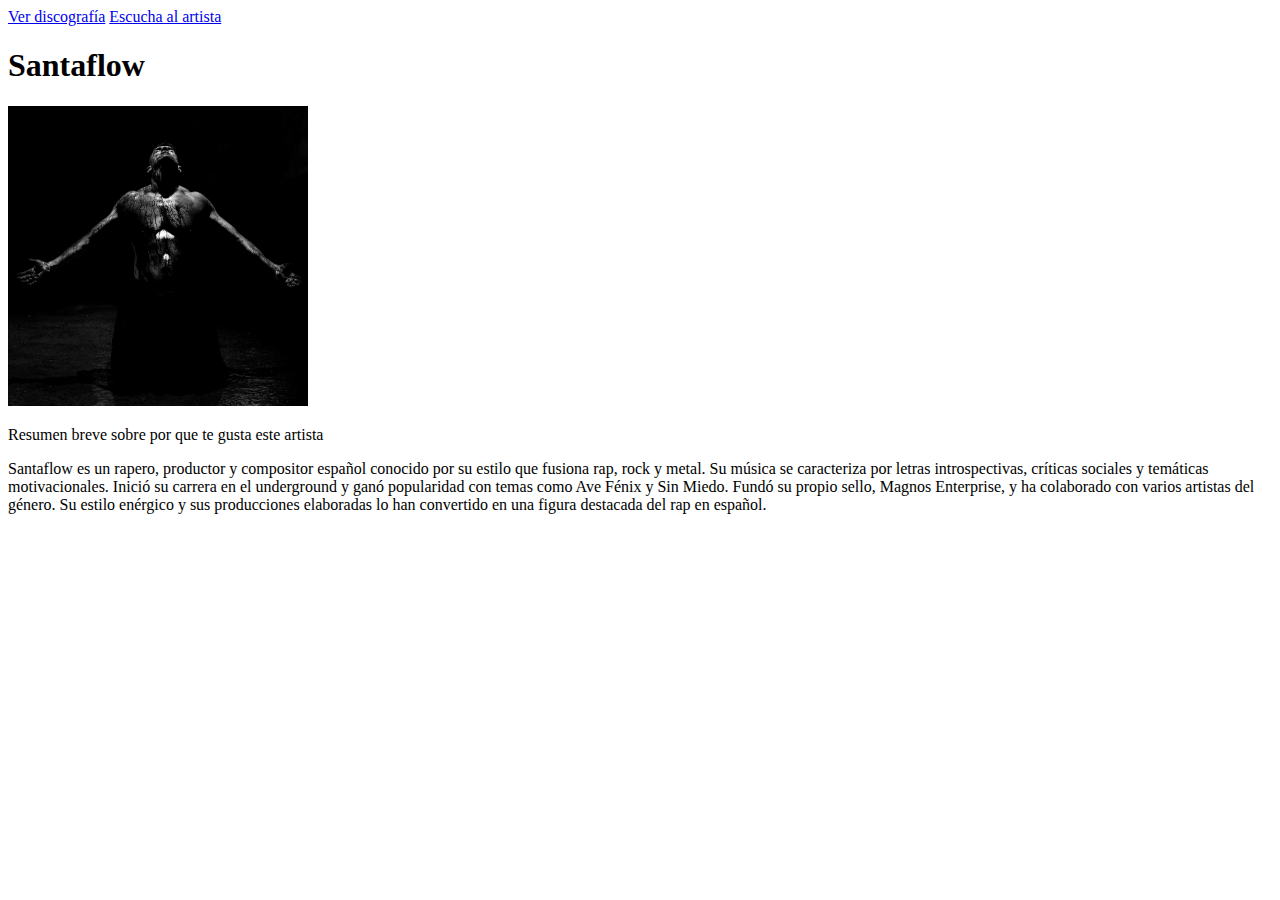
==== index.html @ 03d838e4 "Ruta cambiada de CSS a la del repositorio" ====
<!DOCTYPE html>
<html lang="en">

<head>
    <meta charset="UTF-8">
    <meta name="viewport" content="width=device-width, initial-scale=1.0">
    <link rel="stylesheet" href="/ArtistaSantaflow/css/styles.css">
    <title>Inicio</title>
</head>

<body>

    <a href="./discografia.html">Ver discografía</a>
    <a href="http://open.spotify.com/intl-es/artist/3uvTa6pDzj0T6EfMslXOCs">Escucha al artista</a>

    <h1>Santaflow</h1>
    <img src="assets/pecados.jpg" alt="Imagent disco nuevo" width="300px">

    <p>Resumen breve sobre por que te gusta este artista</p>
    <p>Santaflow es un rapero, productor y compositor español conocido por su estilo que fusiona rap, rock y metal. Su
        música se caracteriza por letras introspectivas, críticas sociales y temáticas motivacionales. Inició su carrera
        en el underground y ganó popularidad con temas como Ave Fénix y Sin Miedo. Fundó su propio sello, Magnos
        Enterprise, y ha colaborado con varios artistas del género. Su estilo enérgico y sus producciones elaboradas lo
        han convertido en una figura destacada del rap en español.
    </p>
</body>

</html>
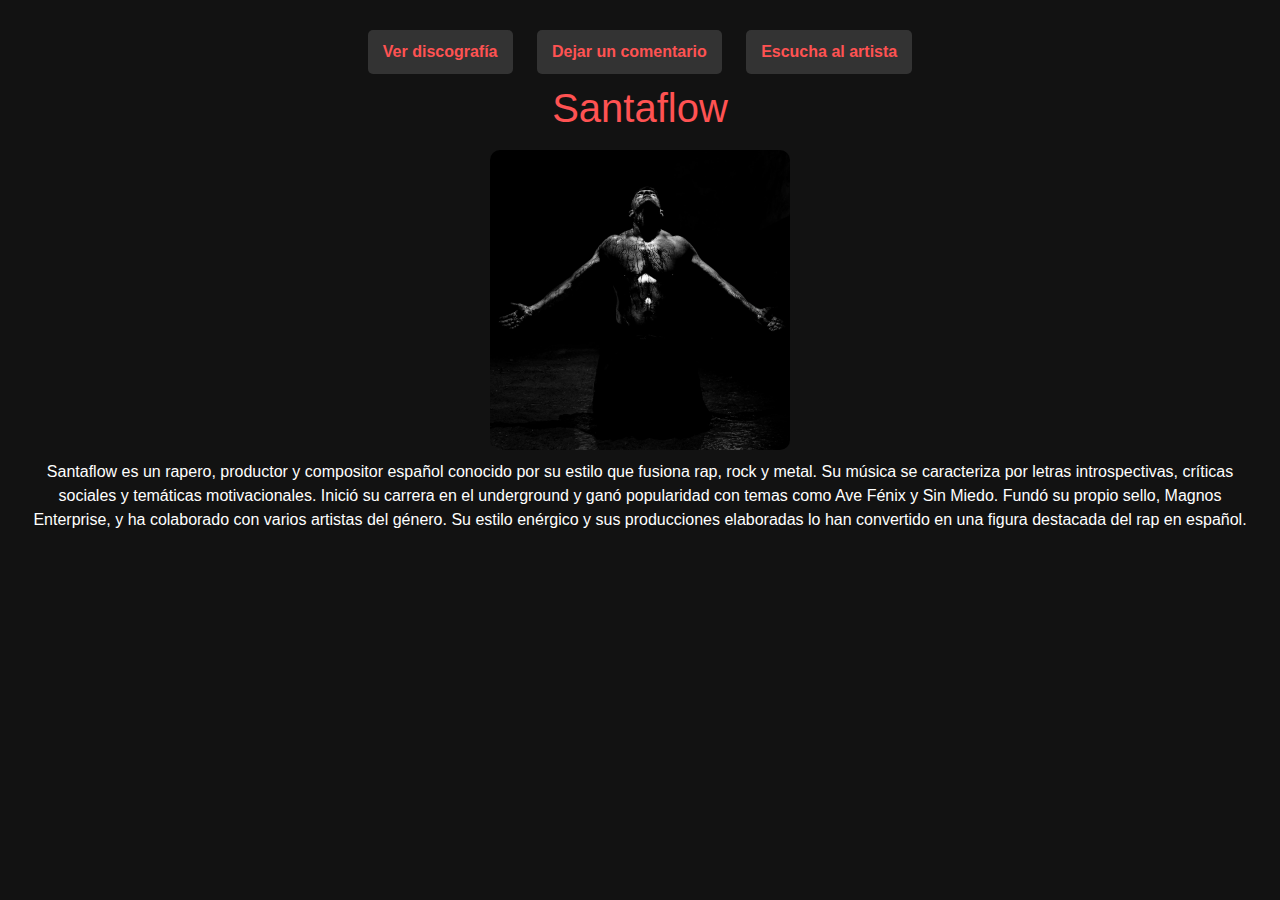
==== commit ef38015c: "se agregó la página 'formulario.html' y al css se le agregaron más propiedades para la nueva página." ====
--- a/index.html
+++ b/index.html
@@ -4,25 +4,32 @@
 <head>
     <meta charset="UTF-8">
     <meta name="viewport" content="width=device-width, initial-scale=1.0">
-    <link rel="stylesheet" href="/ArtistaSantaflow/css/styles.css">
+    <link href="https://cdn.jsdelivr.net/npm/bootstrap@5.3.3/dist/css/bootstrap.min.css" rel="stylesheet"
+        integrity="sha384-QWTKZyjpPEjISv5WaRU9OFeRpok6YctnYmDr5pNlyT2bRjXh0JMhjY6hW+ALEwIH" crossorigin="anonymous">
+    <link rel="stylesheet" href="./styles/styles.css">
     <title>Inicio</title>
 </head>
 
 <body>
 
     <a href="./discografia.html">Ver discografía</a>
+    <a href="./formulario.html">Dejar un comentario</a>
     <a href="http://open.spotify.com/intl-es/artist/3uvTa6pDzj0T6EfMslXOCs">Escucha al artista</a>
 
     <h1>Santaflow</h1>
     <img src="assets/pecados.jpg" alt="Imagent disco nuevo" width="300px">
 
-    <p>Resumen breve sobre por que te gusta este artista</p>
+    
     <p>Santaflow es un rapero, productor y compositor español conocido por su estilo que fusiona rap, rock y metal. Su
         música se caracteriza por letras introspectivas, críticas sociales y temáticas motivacionales. Inició su carrera
         en el underground y ganó popularidad con temas como Ave Fénix y Sin Miedo. Fundó su propio sello, Magnos
         Enterprise, y ha colaborado con varios artistas del género. Su estilo enérgico y sus producciones elaboradas lo
         han convertido en una figura destacada del rap en español.
     </p>
+
+    <script src="https://cdn.jsdelivr.net/npm/bootstrap@5.3.3/dist/js/bootstrap.bundle.min.js"
+        integrity="sha384-YvpcrYf0tY3lHB60NNkmXc5s9fDVZLESaAA55NDzOxhy9GkcIdslK1eN7N6jIeHz"
+        crossorigin="anonymous"></script>
 </body>
 
 </html>--- a/styles/styles.css
+++ b/styles/styles.css
@@ -0,0 +1,88 @@
+/* Estilos generales */
+body {
+    font-family: Arial, sans-serif;
+    margin: 0;
+    padding: 20px;
+    background-color: #121212;
+    color: #ffffff;
+    text-align: center;
+}
+
+/* Enlaces */
+a {
+    display: inline-block;
+    margin: 10px;
+    padding: 10px 15px;
+    text-decoration: none;
+    color: #ff5252;
+    font-weight: bold;
+    border-radius: 5px;
+    background-color: #333;
+}
+
+a:hover {
+    background-color: #ff5252;
+    color: white;
+}
+
+/* Imagen del artista */
+img {
+    border-radius: 10px;
+    margin: 10px;
+}
+
+/* Contenedor de álbumes */
+div {
+    background-color: #1e1e1e;
+    border-radius: 10px;
+    padding: 15px;
+    margin: 15px auto;
+    width: 80%;
+    max-width: 500px;
+}
+
+/* Titulares */
+h1 {
+    color: #ff5252;
+}
+
+h5 {
+    font-size: 24px;
+    color: #ffcc00;
+}
+
+h6 {
+    font-size: 16px;
+    font-weight: normal;
+    color: #bbbbbb;
+}
+
+/* Lista de canciones */
+ol {
+    text-align: left;
+    padding-left: 20px;
+}
+
+
+
+/* Página de co mentarios */
+.comentario {
+    width: 100%;
+    max-width: 400px;
+    padding: 10px;
+}
+
+.boton {
+    border: none;
+    margin: 10px;
+    padding: 10px 15px;
+    color: #ff5252;
+    font-weight: bold;
+    border-radius: 5px;
+    background-color: #333333;
+}
+
+.boton:hover {
+    background-color: #007bff;
+    color: white;
+}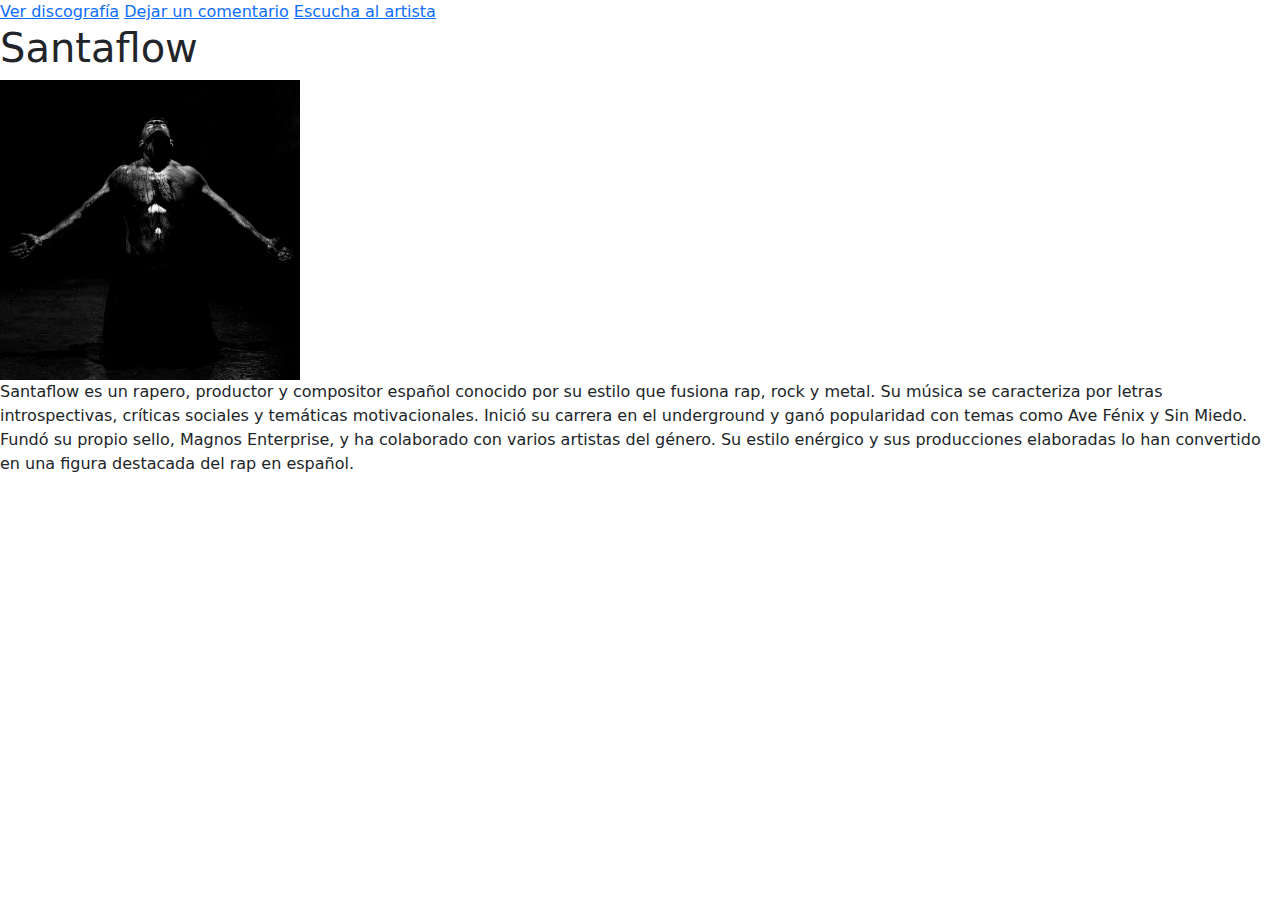
==== commit 2f9f45f6: "Se cambió la ruta CSS, y se agregó una descripción mas detallada al README.md" ====
--- a/index.html
+++ b/index.html
@@ -6,7 +6,7 @@
     <meta name="viewport" content="width=device-width, initial-scale=1.0">
     <link href="https://cdn.jsdelivr.net/npm/bootstrap@5.3.3/dist/css/bootstrap.min.css" rel="stylesheet"
         integrity="sha384-QWTKZyjpPEjISv5WaRU9OFeRpok6YctnYmDr5pNlyT2bRjXh0JMhjY6hW+ALEwIH" crossorigin="anonymous">
-    <link rel="stylesheet" href="./styles/styles.css">
+    <link rel="stylesheet" href="/ArtistaSantaflow/styles/styles.css">
     <title>Inicio</title>
 </head>
 
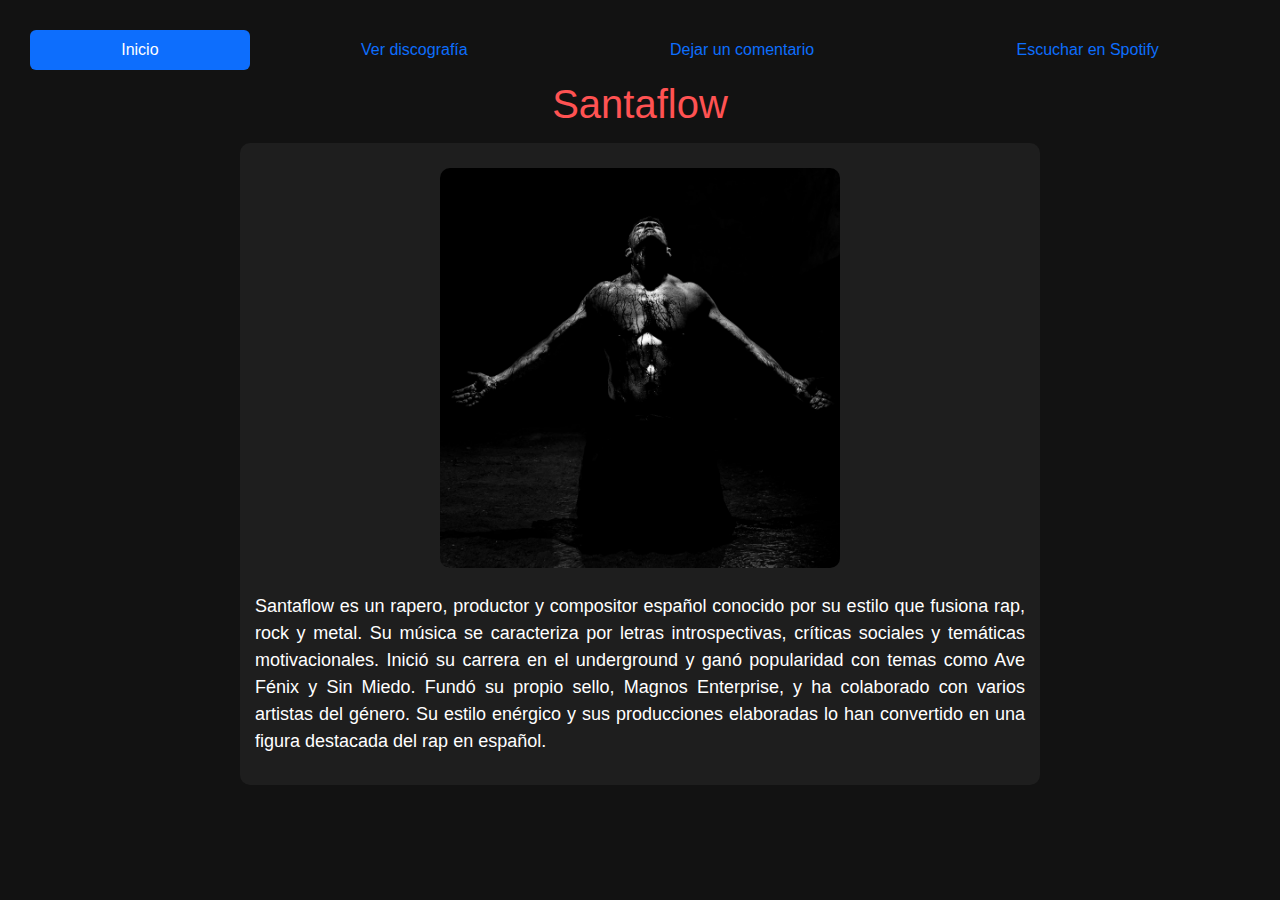
==== commit ad48dfbf: "Agregó un navbar y se ajustaron las tarjetas para la presentación de la discografía y la presentació" ====
--- a/index.html
+++ b/index.html
@@ -6,26 +6,30 @@
     <meta name="viewport" content="width=device-width, initial-scale=1.0">
     <link href="https://cdn.jsdelivr.net/npm/bootstrap@5.3.3/dist/css/bootstrap.min.css" rel="stylesheet"
         integrity="sha384-QWTKZyjpPEjISv5WaRU9OFeRpok6YctnYmDr5pNlyT2bRjXh0JMhjY6hW+ALEwIH" crossorigin="anonymous">
-    <link rel="stylesheet" href="/ArtistaSantaflow/styles/styles.css">
+    <link rel="stylesheet" href="./styles/styles.css">
+    <!--<link rel="stylesheet" href="/ArtistaSantaflow/styles/styles.css">-->
     <title>Inicio</title>
 </head>
 
 <body>
 
-    <a href="./discografia.html">Ver discografía</a>
-    <a href="./formulario.html">Dejar un comentario</a>
-    <a href="http://open.spotify.com/intl-es/artist/3uvTa6pDzj0T6EfMslXOCs">Escucha al artista</a>
+    <nav class="nav nav-pills nav-fill">
+        <a class="nav-link active" aria-current="page" href="./index.html">Inicio</a>
+        <a class="nav-link" href="./discografia.html">Ver discografía</a>
+        <a class="nav-link" href="./formulario.html">Dejar un comentario</a>
+        <a class="nav-link" href="http://open.spotify.com/intl-es/artist/3uvTa6pDzj0T6EfMslXOCs">Escuchar en Spotify</a>
+    </nav>
 
     <h1>Santaflow</h1>
-    <img src="assets/pecados.jpg" alt="Imagent disco nuevo" width="300px">
 
-    
-    <p>Santaflow es un rapero, productor y compositor español conocido por su estilo que fusiona rap, rock y metal. Su
-        música se caracteriza por letras introspectivas, críticas sociales y temáticas motivacionales. Inició su carrera
-        en el underground y ganó popularidad con temas como Ave Fénix y Sin Miedo. Fundó su propio sello, Magnos
-        Enterprise, y ha colaborado con varios artistas del género. Su estilo enérgico y sus producciones elaboradas lo
-        han convertido en una figura destacada del rap en español.
-    </p>
+    <div>
+        <img src="./assets/pecados.jpg" alt="Fotografía Santaflow" width="400px">
+        <p>Santaflow es un rapero, productor y compositor español conocido por su estilo que fusiona rap, rock y metal.
+            Su música se caracteriza por letras introspectivas, críticas sociales y temáticas motivacionales. Inició su
+            carrera en el underground y ganó popularidad con temas como Ave Fénix y Sin Miedo. Fundó su propio sello,
+            Magnos Enterprise, y ha colaborado con varios artistas del género. Su estilo enérgico y sus producciones
+            elaboradas lo han convertido en una figura destacada del rap en español.</p>
+    </div>
 
     <script src="https://cdn.jsdelivr.net/npm/bootstrap@5.3.3/dist/js/bootstrap.bundle.min.js"
         integrity="sha384-YvpcrYf0tY3lHB60NNkmXc5s9fDVZLESaAA55NDzOxhy9GkcIdslK1eN7N6jIeHz"
--- a/styles/styles.css
+++ b/styles/styles.css
@@ -0,0 +1,97 @@
+/* Estilos generales */
+body {
+    font-family: Arial, sans-serif;
+    margin: 0;
+    padding: 20px;
+    background-color: #121212;
+    color: #ffffff;
+    text-align: center;
+}
+
+/* Enlaces */
+a {
+    display: inline-block;
+    margin: 10px;
+    padding: 10px 15px;
+    text-decoration: none;
+    color: #ff5252;
+    font-weight: bold;
+    border-radius: 5px;
+    background-color: #333333;
+}
+
+a:hover {
+    background-color: #ff5252;
+    color: white;
+}
+
+/* Imagen del artista */
+img {
+    border-radius: 10px;
+    margin: 10px;
+}
+
+/* Contenedor de álbumes */
+div {
+    background-color: #1e1e1e;
+    border-radius: 10px;
+    padding: 15px;
+    margin: 15px auto;
+    width: 800px;
+}
+p{
+    margin: 15px auto;
+    font-size: 18px;
+    color: #ffffff;
+    text-align: justify;
+}
+
+/* Titulares */
+h1 {
+    color: #ff5252;
+}
+
+h2 {
+    margin: 70px auto 20px auto;
+    font-size: 20px;
+    color: #ffffff;
+}
+
+h5 {
+    font-size: 24px;
+    color: #ffcc00;
+}
+
+h6 {
+    font-size: 16px;
+    font-weight: normal;
+    color: #bbbbbb;
+}
+
+/* Lista de canciones */
+ol {
+    text-align: left;
+    padding-left: 20px;
+}
+
+/* Página de co mentarios */
+.comentario {
+    width: 100%;
+    max-width: 400px;
+    padding: 10px;
+}
+
+.boton {
+    border: none;
+    margin: 10px;
+    padding: 10px 15px;
+    color: #ff5252;
+    font-weight: bold;
+    border-radius: 5px;
+    background-color: #333333;
+}
+
+.boton:hover {
+    background-color: #007bff;
+    color: white;
+}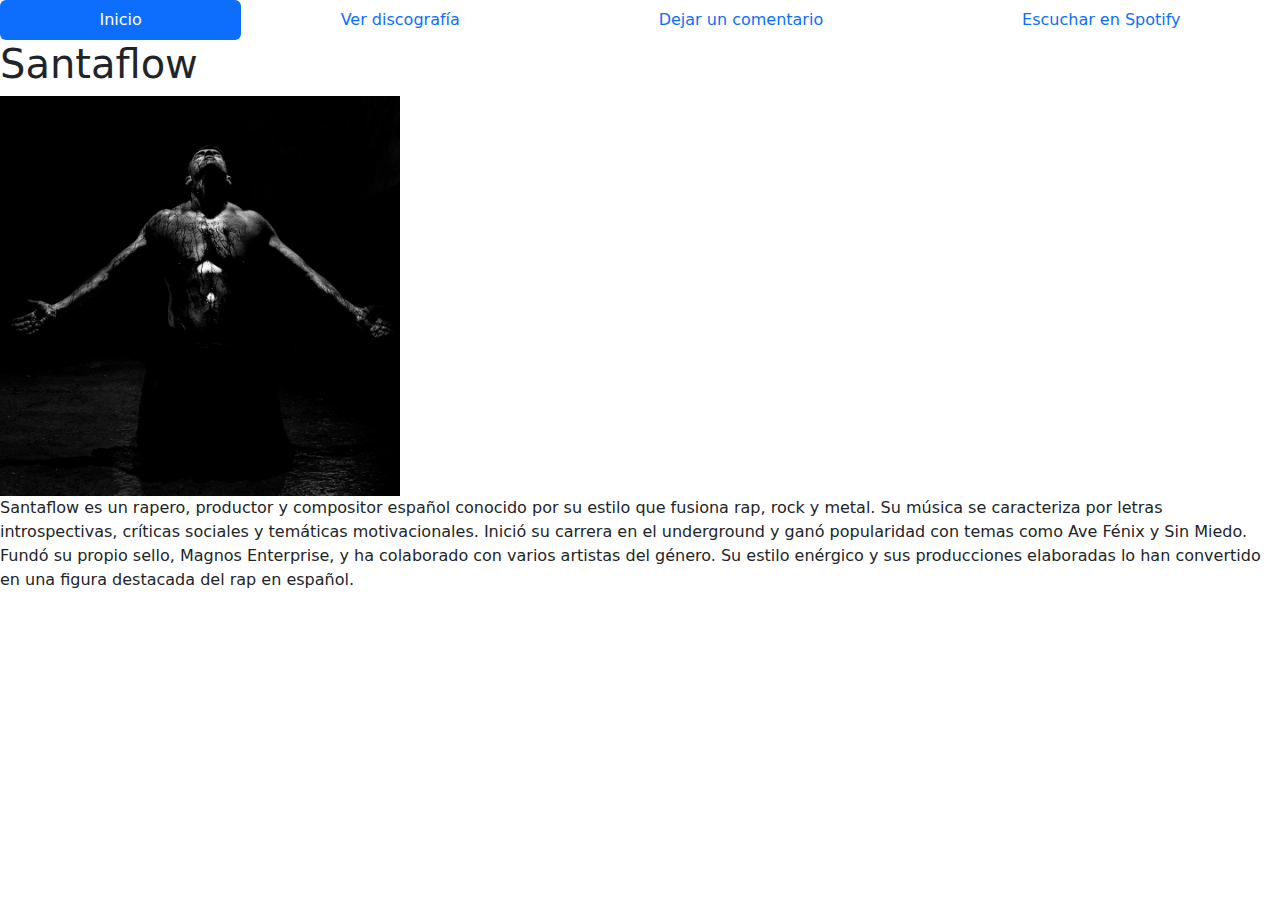
==== commit 9e525979: "Se agregó comentarios de las rutas del css y se dejó lista para que funcione todo correcto desde Git" ====
--- a/index.html
+++ b/index.html
@@ -6,7 +6,8 @@
     <meta name="viewport" content="width=device-width, initial-scale=1.0">
     <link href="https://cdn.jsdelivr.net/npm/bootstrap@5.3.3/dist/css/bootstrap.min.css" rel="stylesheet"
         integrity="sha384-QWTKZyjpPEjISv5WaRU9OFeRpok6YctnYmDr5pNlyT2bRjXh0JMhjY6hW+ALEwIH" crossorigin="anonymous">
-    <link rel="stylesheet" href="./styles/styles.css">
+    <link rel="stylesheet" href="/ArtistaSantaflow/styles/styles.css">
+    <!--<link rel="stylesheet" href="./styles/styles.css"> -->
     <!--<link rel="stylesheet" href="/ArtistaSantaflow/styles/styles.css">-->
     <title>Inicio</title>
 </head>
